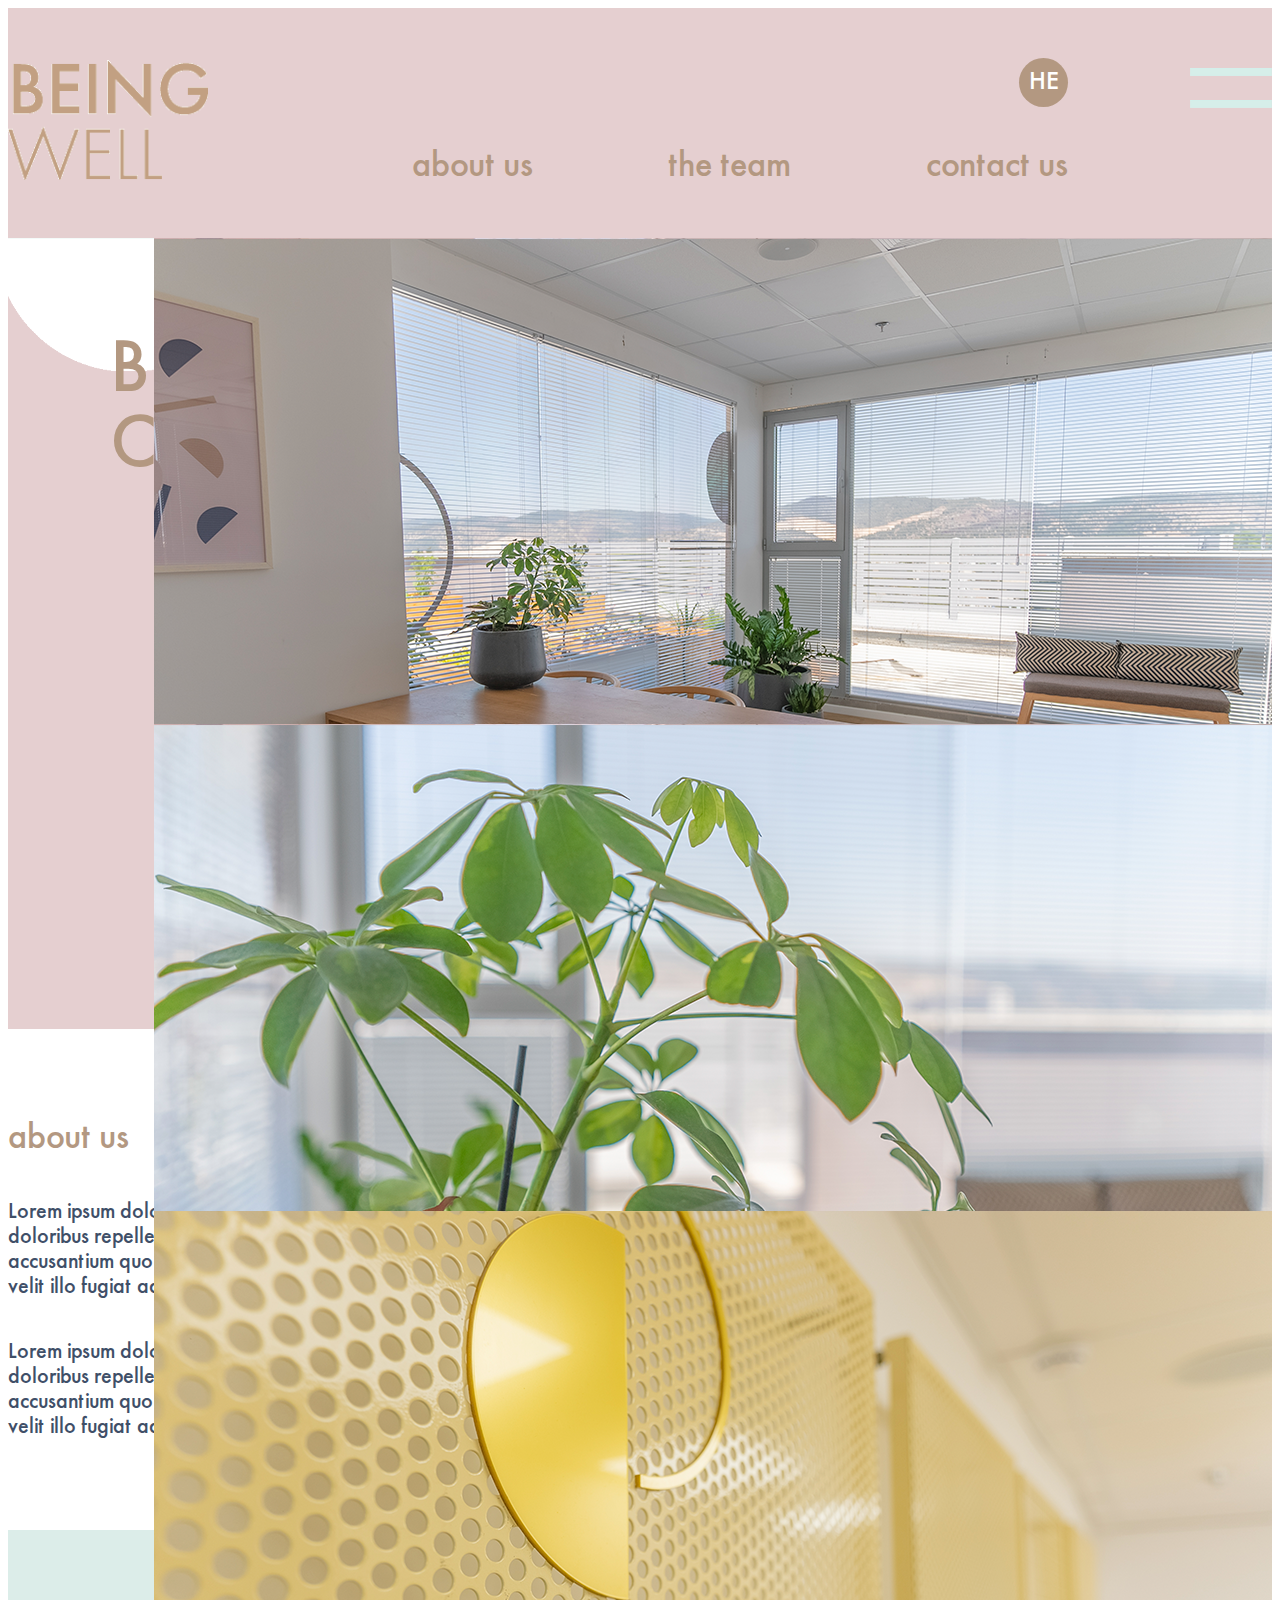
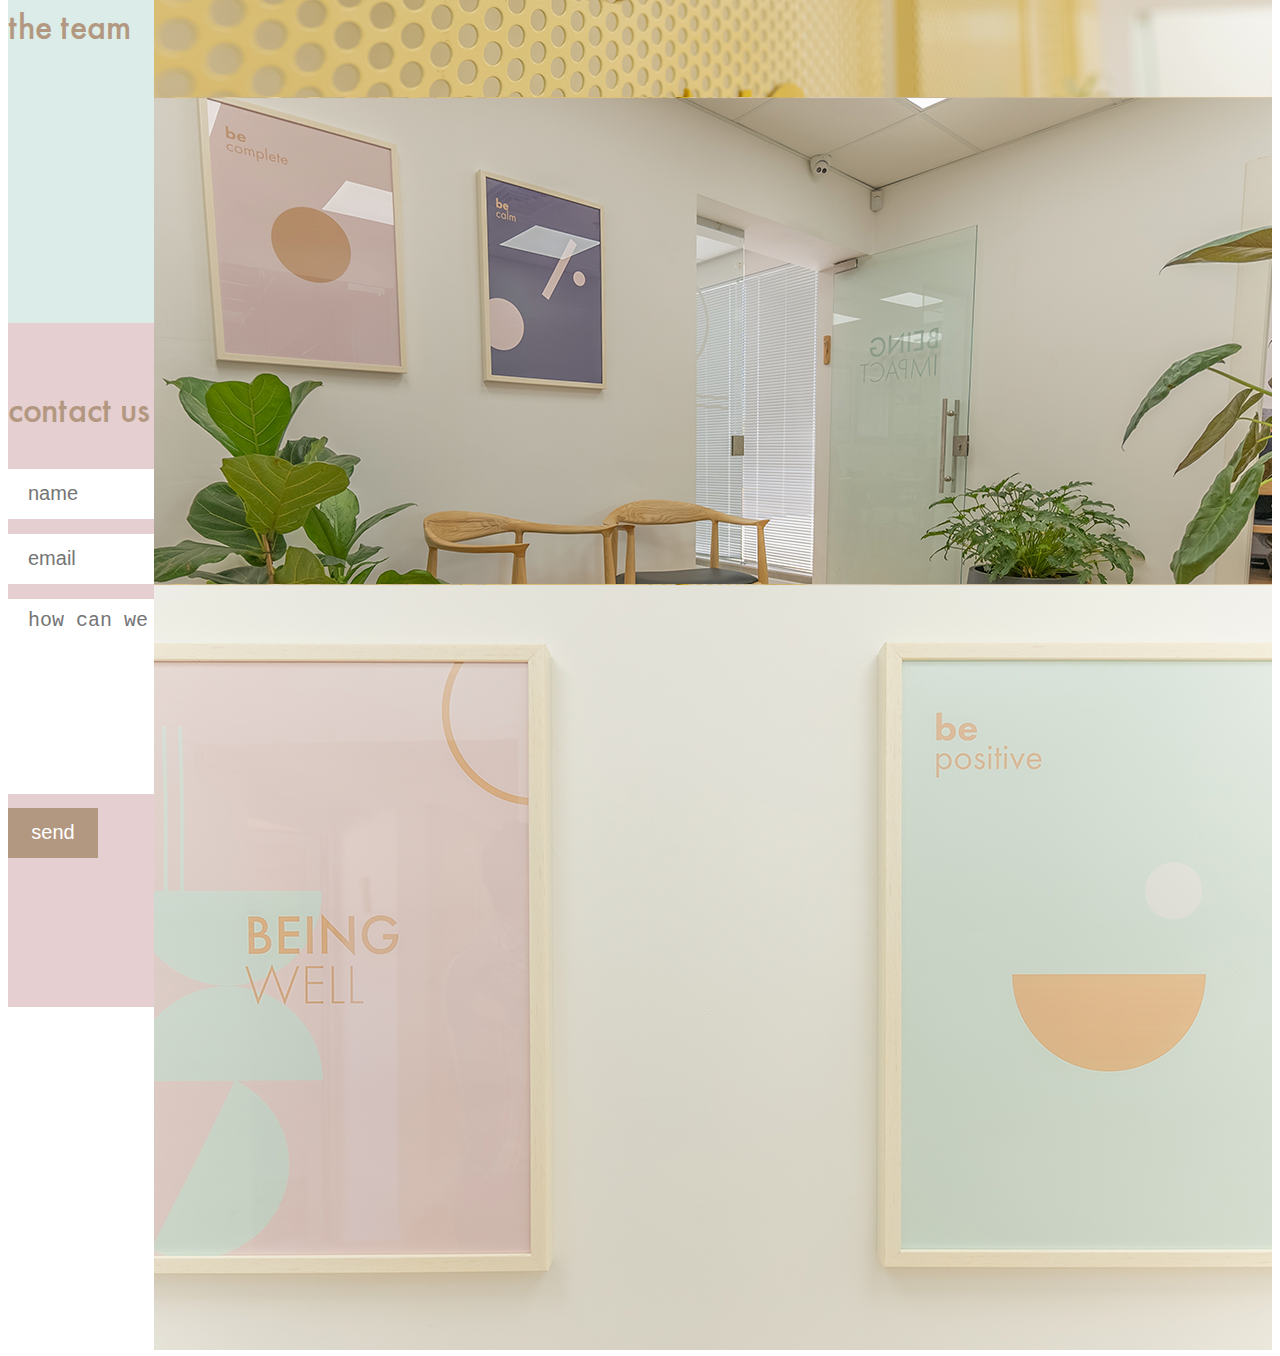
==== docs/index.html @ 49454feb "being well" ====
<!DOCTYPE html>
<html lang="en">
<head>
	<meta charset="utf-8">
    <meta name="viewport" content="width=device-width, initial-scale=1">
	<meta http-equiv="X-UA-Compatible" content="ie=edge">
	<title>Title</title>
	<link rel="preconnect" href="https://fonts.googleapis.com">
<link rel="preconnect" href="https://fonts.gstatic.com" crossorigin>
<link href="https://fonts.googleapis.com/css2?family=Assistant:wght@200;300;400;500;600;700;800&display=swap" rel="stylesheet">
	<link rel="stylesheet" href="https://stackpath.bootstrapcdn.com/bootstrap/5.0.0-alpha1/css/bootstrap.min.css" integrity="sha384-r4NyP46KrjDleawBgD5tp8Y7UzmLA05oM1iAEQ17CSuDqnUK2+k9luXQOfXJCJ4I" crossorigin="anonymous">
	<link rel="stylesheet" href="css/style.min.css">
</head>
<body class="english-content">

<!-- start header  -->
<header class="header">
	<div class="container-fluid">
		<div class="logo">
			<a href="index.html">
				<img src="img/logo.png" alt="">
			</a>
		</div>

		<div class="header__content">
			<div class="header__leng">
				<a href="index-hebrew.html">
					HE
				</a>				
			</div>
			<div class="menu__btn">
				<div class="menu__row"></div>
				<div class="menu__row"></div>
				<div class="menu__row"></div>
			</div>
			<div class="menu">
					<ul>

						<li>
							<a href="#about">
								about us
							</a>
						</li>

						<li>
							<a href="#team">
								the team
							</a>
						</li>

						<li>
							<a href="#contact">
								contact us
							</a>
						</li>

					</ul>
				</div>
		</div>
	</div>
</header>
<!-- end header -->

<!-- start galery section -->
<section class="galery">
	<div class="container-fluid">
		<div class="galery__title">
			Be <br> COMPLETE
		</div>
	</div>

	<div class="galery-slider">
		<div class="slider">

			<div class="slider-item">
				<img src="img/img.png" alt="" class="gallery-img">
			</div>

			<div class="slider-item">
				<img src="img/img1.png" alt="" class="gallery-img">
			</div>

			<div class="slider-item">
				<img src="img/img2.png" alt="" class="gallery-img">
			</div>

			<div class="slider-item">
				<img src="img/img3.png" alt="" class="gallery-img">
			</div>
			<div class="slider-item">
				<img src="img/img4.png" alt="" class="gallery-img">
			</div>
		</div>
	</div>
</section>
<!-- end galery section -->

<!-- start video section -->
<div class="video-section">
	<div class="container-fluid">
		<iframe width="560" height="315" src="https://www.youtube.com/embed/ga0DjSa2FZ8" title="YouTube video player" frameborder="0" allow="accelerometer; autoplay; clipboard-write; encrypted-media; gyroscope; picture-in-picture" allowfullscreen></iframe>
	</div>
	
</div>
<!-- end video section -->

<!-- start about section -->
<section class="about" id="about">
	<div class="container-fluid">
		<div class="section-title">
			about us
		</div>

		<div class="row">
			<div class="col-lg-6">
				<div class="about__text">
					Lorem ipsum dolor, sit amet consectetur adipisicing elit. Sed optio corrupti cumque, consectetur necessitatibus doloribus repellendus ullam. Perspiciatis incidunt earum ipsa veniam laudantium iusto cum reprehenderit accusantium quo unde harum, corporis beatae voluptate optio, minus id libero doloremque ad dicta ratione, velit illo fugiat adipisci maxime voluptas? 
				</div>
			</div>
			<div class="col-lg-6">
				<div class="about__text">
					Lorem ipsum dolor, sit amet consectetur adipisicing elit. Sed optio corrupti cumque, consectetur necessitatibus doloribus repellendus ullam. Perspiciatis incidunt earum ipsa veniam laudantium iusto cum reprehenderit accusantium quo unde harum, corporis beatae voluptate optio, minus id libero doloremque ad dicta ratione, velit illo fugiat adipisci maxime voluptas? 
				</div>
			</div>
		</div>
	</div>
</section>
<!-- end about section -->

<!-- start team section -->
<section class="team" id="team">
	<div class="container-fluid">
		<div class="section-title">
			the team
		</div>
		<div class="team__list">
			<div class="team__item">
				<img src="img/1.png" alt="">
				<div class="team__member-name">
					name
				</div>
			</div>
			
			<div class="team__item">
				<img src="img/2.png" alt="">
				<div class="team__member-name">
					name
				</div>
			</div>

			<div class="team__item">
				<img src="img/3.png" alt="">
				<div class="team__member-name">
					name
				</div>
			</div>

			<div class="team__item">
				<img src="img/4.png" alt="">
				<div class="team__member-name">
					name
				</div>
			</div>
<div class="team__item">
				<img src="img/5.png" alt="">
				<div class="team__member-name">
					name
				</div>
			</div>
		
		</div>
	</div>
</section>
<!-- end team section -->

<!-- start contact section -->
<section class="contact" id="contact">
	<div class="container-fluid">
		<div class="section-title">
			contact us
		</div>
		<div class="contact__content">
			<div class="contact-form">
				<input type="text" placeholder="name">
				<input type="text" placeholder="email">
				<textarea name="" id="" placeholder="how can we healp?"></textarea>
				<input type="submit" value="send">
			</div>

			<div class="copy">
				© 2021 Being. All rights reserved.
			</div>
		</div>
	</div>
</section>
<!-- end contact section -->

 <script
  src="https://code.jquery.com/jquery-3.5.1.slim.min.js"
  integrity="sha256-4+XzXVhsDmqanXGHaHvgh1gMQKX40OUvDEBTu8JcmNs="
  crossorigin="anonymous"></script>
  	<script src="js/slick.js"></script>
	<script src="js/main.js"></script>
</body>
</html>
---- docs/css/style.min.css ----
@font-face{font-family:'FuturaDemiC';src:url("../fonts/futura/FuturaDemiC.eot");src:local("Futura Demi Cyrillic"),local("FuturaDemiC"),url("../fonts/futura/FuturaDemiC.eot?#iefix") format("embedded-opentype"),url("../fonts/futura/FuturaDemiC.woff") format("woff"),url("../fonts/futura/FuturaDemiC.ttf") format("truetype");font-weight:normal;font-style:normal}@font-face{font-family:'Futura';src:url("../fonts/futura/FuturaMediumC.eot");src:local("Futura Medium Cyrillic"),local("FuturaMediumC"),url("../fonts/futura/FuturaMediumC.eot?#iefix") format("embedded-opentype"),url("../fonts/futura/FuturaMediumC.woff") format("woff"),url("../fonts/futura/FuturaMediumC.ttf") format("truetype");font-weight:500;font-style:normal}@font-face{font-family:'FuturaLightC';src:url("../fonts/futura/FuturaLightC.eot");src:local("Futura Light Cyrillic"),local("FuturaLightC"),url("../fonts/futura/FuturaLightC.eot?#iefix") format("embedded-opentype"),url("../fonts/futura/FuturaLightC.woff") format("woff"),url("../fonts/futura/FuturaLightC.ttf") format("truetype");font-weight:300;font-style:normal}@font-face{font-family:'FuturaBookC';src:url("../fonts/futura/FuturaBookC.eot");src:local("Futura Book Cyrillic"),local("FuturaBookC"),url("../fonts/futura/FuturaBookC.eot?#iefix") format("embedded-opentype"),url("../fonts/futura/FuturaBookC.woff") format("woff"),url("../fonts/futura/FuturaBookC.ttf") format("truetype");font-weight:normal;font-style:normal}.container-fluid{width:1590px;max-width:82.813vw;padding-left:0;padding-right:0}a,a:hover{text-decoration:none}ul{list-style:none;padding:0;margin:0}.english-content{font-family:'Futura', sans-serif;font-weight:400}.section-title{font-size:36px;color:#b39881}.header{padding-top:50px;padding-bottom:50px;background-color:#e5cfd0;background-image:url("../img/lines.png");background-repeat:no-repeat;background-size:6.406vw;background-position:top 60px right}.header .container-fluid{display:-webkit-box;display:-ms-flexbox;display:flex;-webkit-box-pack:justify;-ms-flex-pack:justify;justify-content:space-between;-webkit-box-align:center;-ms-flex-align:center;align-items:center}.header__leng a{display:-webkit-box;display:-ms-flexbox;display:flex;-webkit-box-pack:center;-ms-flex-pack:center;justify-content:center;-webkit-box-align:center;-ms-flex-align:center;align-items:center;color:#fff;text-decoration:none;background:#b39881;width:49px;height:49px;border-radius:50%;font-size:26px;margin-bottom:40px}.header__content{display:-webkit-box;display:-ms-flexbox;display:flex;-webkit-box-orient:vertical;-webkit-box-direction:normal;-ms-flex-direction:column;flex-direction:column;-webkit-box-align:end;-ms-flex-align:end;align-items:flex-end}.menu ul{display:-webkit-box;display:-ms-flexbox;display:flex}.menu ul li{margin-left:135px}.menu ul li a{font-size:36px;color:#b39881}.logo img{width:200px}.slick-slider{position:relative;display:block;-webkit-box-sizing:border-box;box-sizing:border-box;-webkit-user-select:none;-moz-user-select:none;-ms-user-select:none;user-select:none;-webkit-touch-callout:none;-khtml-user-select:none;-ms-touch-action:pan-y;touch-action:pan-y;-webkit-tap-highlight-color:transparent}.slick-list{position:relative;display:block;overflow:hidden;margin:0;padding:0}.slick-list:focus{outline:none}.slick-list.dragging{cursor:pointer;cursor:hand}.slick-slider .slick-track,.slick-slider .slick-list{-webkit-transform:translate3d(0, 0, 0);-ms-transform:translate3d(0, 0, 0);transform:translate3d(0, 0, 0)}.slick-track{position:relative;top:0;left:0;display:block;margin-left:auto;margin-right:auto}.slick-track:before,.slick-track:after{display:table;content:''}.slick-track:after{clear:both}.slick-loading .slick-track{visibility:hidden}.slick-slide{display:none;float:left;height:100%;min-height:1px}[dir='rtl'] .slick-slide{float:right}.slick-slide img{display:block}.slick-slide.slick-loading img{display:none}.slick-slide.dragging img{pointer-events:none}.slick-initialized .slick-slide{display:block}.slick-loading .slick-slide{visibility:hidden}.slick-vertical .slick-slide{display:block;height:auto;border:1px solid transparent}.slick-arrow.slick-hidden{display:none}.galery{background:#dcede9;position:relative}.galery .container-fluid{min-height:100%;position:absolute;top:0;left:50%;-webkit-transform:translateX(-50%);-ms-transform:translateX(-50%);transform:translateX(-50%)}.galery__title{padding-top:7.552vw;font-size:75px;line-height:1;text-transform:uppercase;color:#b39881}.slider{position:absolute;top:0;right:0;-webkit-box-sizing:border-box;box-sizing:border-box}.slider .slider-item img{width:100%}.slick-dots{display:-webkit-box;display:-ms-flexbox;display:flex;-webkit-box-pack:center;-ms-flex-pack:center;justify-content:center;width:100%;position:absolute;left:0;padding-top:50px}.slick-dots li{border:1px solid #b39881;margin:0 9px;border-radius:50px;width:30px;height:30px;display:-webkit-box;display:-ms-flexbox;display:flex;-webkit-box-pack:center;-ms-flex-pack:center;justify-content:center;-webkit-box-align:center;-ms-flex-align:center;align-items:center;cursor:pointer}.slick-dots li button{border:none;font-size:0;padding:0;width:18px;height:18px;border-radius:50%;display:block;background:transparent;outline:none}.slick-dots .slick-active button{background:#b39881}.slick-slider{position:static}.galery-slider{width:100%;padding-left:41vw;-webkit-box-sizing:border-box;box-sizing:border-box}.slider-item{height:38vw}.video-section{background-color:#e5cfd0;padding-top:140px;padding-bottom:80px;background-image:url("../img/7.png");background-repeat:no-repeat;background-position:top left -1vw;background-size:20.833vw}.video-section iframe{width:100%;height:565px}.about{padding-top:90px;padding-bottom:90px;background-image:url("../img/8.png");background-repeat:no-repeat;background-position:right -0.2vw top;background-size:20.833vw}.about .col-lg-6{margin-top:40px}.about__text{color:#3f4f68;font-size:22px;max-width:90%}.team{background:#dcede9;padding-top:80px;padding-bottom:60px}.team .container-fluid{display:-webkit-box;display:-ms-flexbox;display:flex;-webkit-box-pack:justify;-ms-flex-pack:justify;justify-content:space-between}.team .section-title{width:200px}.team__list{width:100%;padding-top:40px;display:-webkit-box;display:-ms-flexbox;display:flex;-webkit-box-pack:justify;-ms-flex-pack:justify;justify-content:space-between}.team__item{width:20%;text-align:center;font-size:22px;color:#3f4f68}.team__item img{max-width:90%}.team__member-name{margin-top:20px}.contact{padding-top:70px;padding-bottom:48px;background-color:#e5cfd0;background-image:url("../img/9.png");background-repeat:no-repeat;background-position:top right;min-height:566px;background-size:24.375vw}.contact .section-title{margin-bottom:35px}.contact-form{width:565px;max-width:100%}.contact-form input,.contact-form textarea{width:100%;margin-bottom:15px;padding:0 20px;font-size:20px;border:none;outline:none}.contact-form input:focus::-webkit-input-placeholder,.contact-form textarea:focus::-webkit-input-placeholder{color:transparent}.contact-form input:focus::-moz-placeholder,.contact-form textarea:focus::-moz-placeholder{color:transparent}.contact-form input:focus:-ms-input-placeholder,.contact-form textarea:focus:-ms-input-placeholder{color:transparent}.contact-form input:focus::-ms-input-placeholder,.contact-form textarea:focus::-ms-input-placeholder{color:transparent}.contact-form input:focus::placeholder,.contact-form textarea:focus::placeholder{color:transparent}.contact-form input{height:50px}.contact-form input[type="submit"]{margin-top:0;width:90px;color:#fff;background:#b39881}.contact-form textarea{margin-bottom:8px;height:185px;padding-top:10px}.contact__content{display:-webkit-box;display:-ms-flexbox;display:flex;-webkit-box-pack:justify;-ms-flex-pack:justify;justify-content:space-between;-webkit-box-align:end;-ms-flex-align:end;align-items:flex-end;color:#3f4f68}.hebrew-content .header{direction:rtl}.hebrew-content .header__content{-webkit-box-align:start;-ms-flex-align:start;align-items:flex-start}.hebrew-content .about{direction:rtl}.hebrew-content .galery .container-fluid{text-align:left}.hebrew-content .team{direction:rtl}.hebrew-content .contact{background-image:url("../img/9r.png");background-position:top left;background-size:24.375vw;background-repeat:no-repeat;direction:rtl}.hebrew-content .contact-form input,.hebrew-content .contact-form textarea{text-align:right}@media only screen and (max-width: 1200px){.menu ul li{margin-left:60px}.menu ul li a{font-size:26px}.logo img{width:150px}.galery__title{font-size:6vw}.video-section{padding-top:12vw;padding-bottom:8vw}.video-section iframe{height:40vw}.contact__content{-webkit-box-orient:vertical;-webkit-box-direction:normal;-ms-flex-direction:column;flex-direction:column;-webkit-box-pack:start;-ms-flex-pack:start;justify-content:flex-start;-webkit-box-align:start;-ms-flex-align:start;align-items:flex-start}.copy{margin-top:30px}}@media only screen and (max-width: 992px){.galery__title{font-size:6vw}.video-section{padding-top:12vw;padding-bottom:8vw}.video-section iframe{height:40vw}.about__text{max-width:100%}.team .container-fluid{-webkit-box-orient:vertical;-webkit-box-direction:normal;-ms-flex-direction:column;flex-direction:column}.team .section-title{width:auto}.hebrew-content .team__list{-webkit-box-ordinal-group:3;-ms-flex-order:2;order:2}.hebrew-content .section-title{-webkit-box-ordinal-group:2;-ms-flex-order:1;order:1}}@media only screen and (max-width: 768px){.menu{display:none}.header{padding-top:15px;padding-bottom:15px}.logo img{width:120px}.header{background-image:none}.header__content{-webkit-box-align:center;-ms-flex-align:center;align-items:center}.header__leng a{margin-bottom:15px;width:40px;height:40px;font-size:16px}.menu__btn{cursor:pointer}.menu__row{width:35px;height:3px;background:#dcede9;margin-bottom:6px;-webkit-transition:all 0.3s;-o-transition:all 0.3s;transition:all 0.3s}.galery .container-fluid{position:static;-webkit-transform:translateX(0);-ms-transform:translateX(0);transform:translateX(0)}.galery-slider{padding-left:0}.slider-item{height:66vw}.galery__title{padding-bottom:2vw}.slick-dots{padding-top:5vw}.slick-dots li{width:20px;height:20px;margin:0 5px}.slick-dots li button{width:12px;height:12px}.menu__btn.active .menu__row:last-child{display:none}.menu__btn.active .menu__row:nth-child(2){-webkit-transform:rotate(45deg);-ms-transform:rotate(45deg);transform:rotate(45deg)}.menu__btn.active .menu__row:first-child{-webkit-transform:rotate(-45deg);-ms-transform:rotate(-45deg);transform:rotate(-45deg);position:relative;top:8px}.menu.active{display:block;position:absolute;top:102px;left:0;width:100%;background:#e5cfd0;height:calc(100vh - 102px);z-index:999}.menu.active ul{-webkit-box-orient:vertical;-webkit-box-direction:normal;-ms-flex-direction:column;flex-direction:column;min-height:100%;padding-top:10vw}.menu.active ul li{margin-left:9vw;margin-bottom:5vw}.galery__title{font-size:40px}.video-section{padding-top:20vw;padding-bottom:10vw}.video-section iframe{height:45vw}.video-section{background-size:41vw;background-position:top left -8vw}.about{padding-top:10vw;padding-bottom:10vw;background-size:41vw}.about .col-lg-6{margin-top:30px}.about__text{font-size:18px}.team__list{-ms-flex-wrap:wrap;flex-wrap:wrap;-webkit-box-pack:center;-ms-flex-pack:center;justify-content:center}.team__item{width:33.3%;margin-bottom:10vw}.team__member-name{margin-top:10px}.team{padding-top:10vw;padding-bottom:2vw}.team__member-name{font-size:14px}}@media only screen and (max-width: 480px){.contact{background-size:40vw}.hebrew-content .contact{background-size:40vw}}
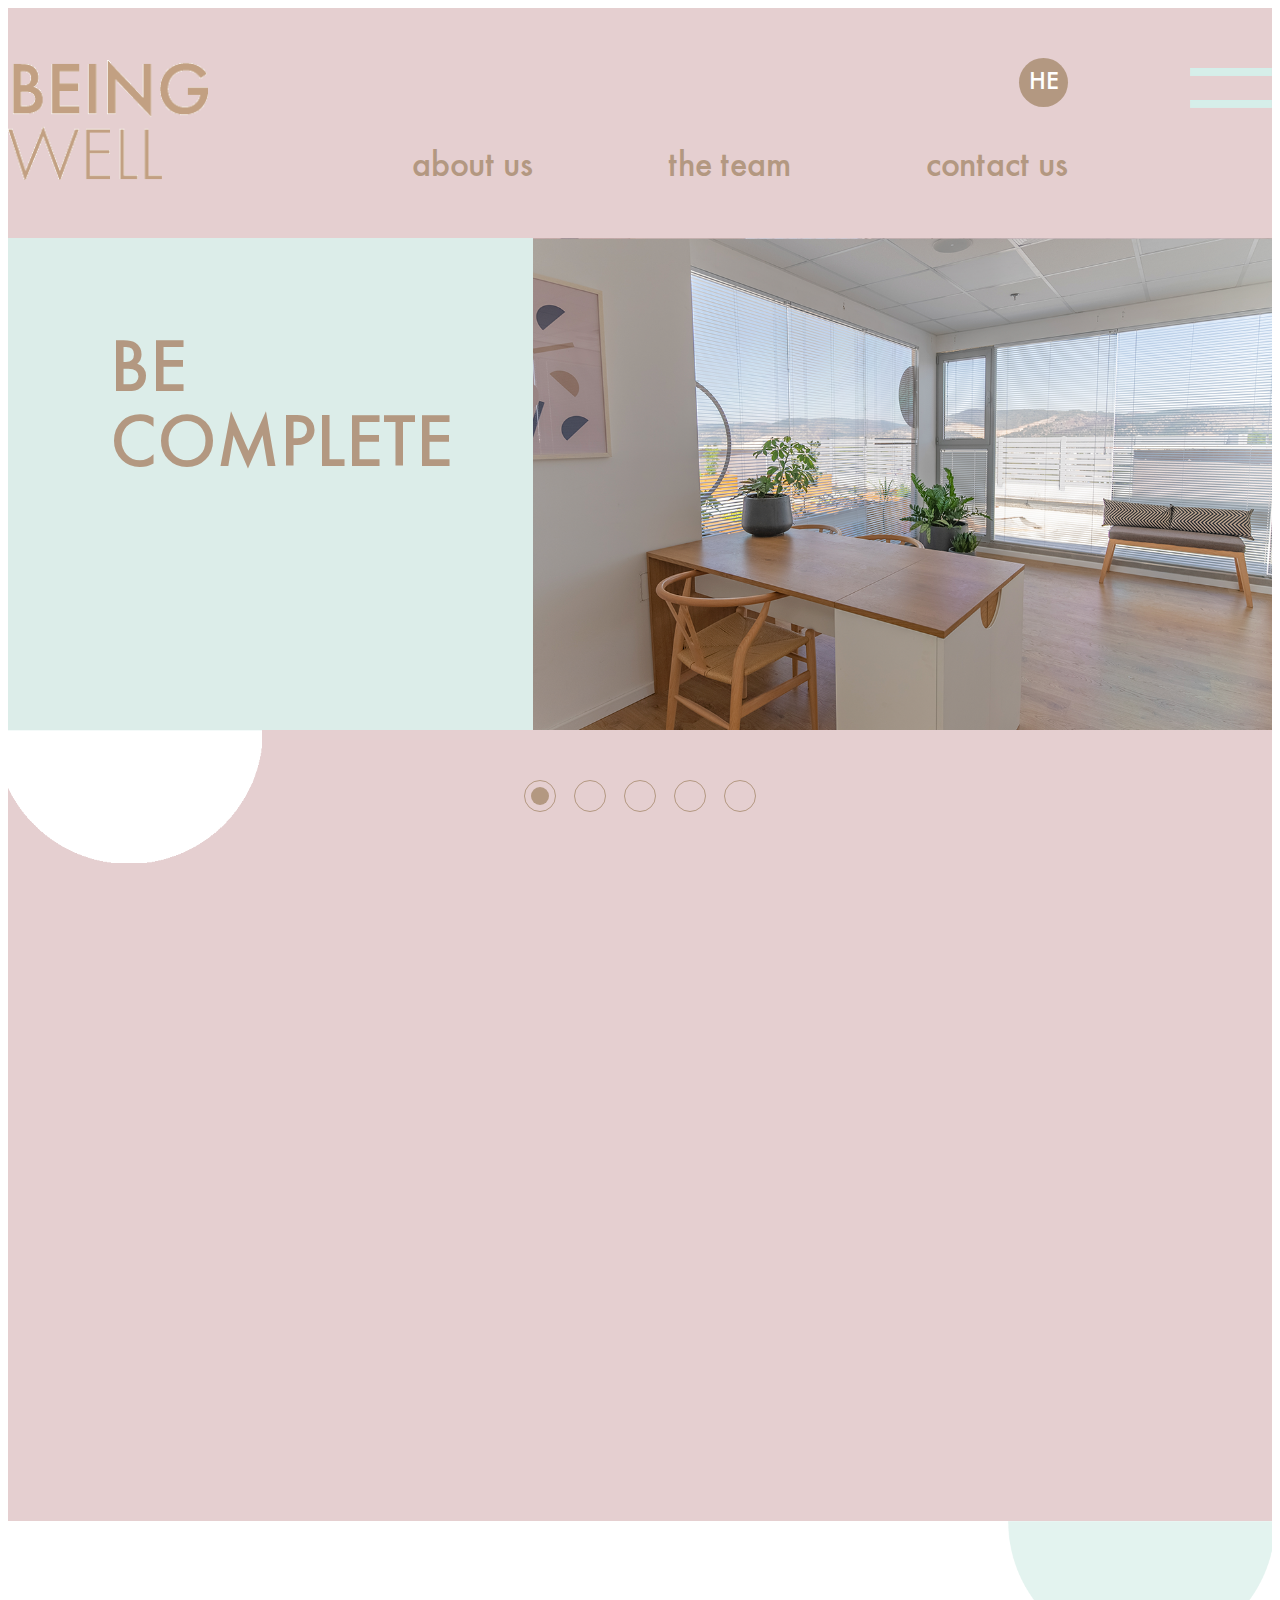
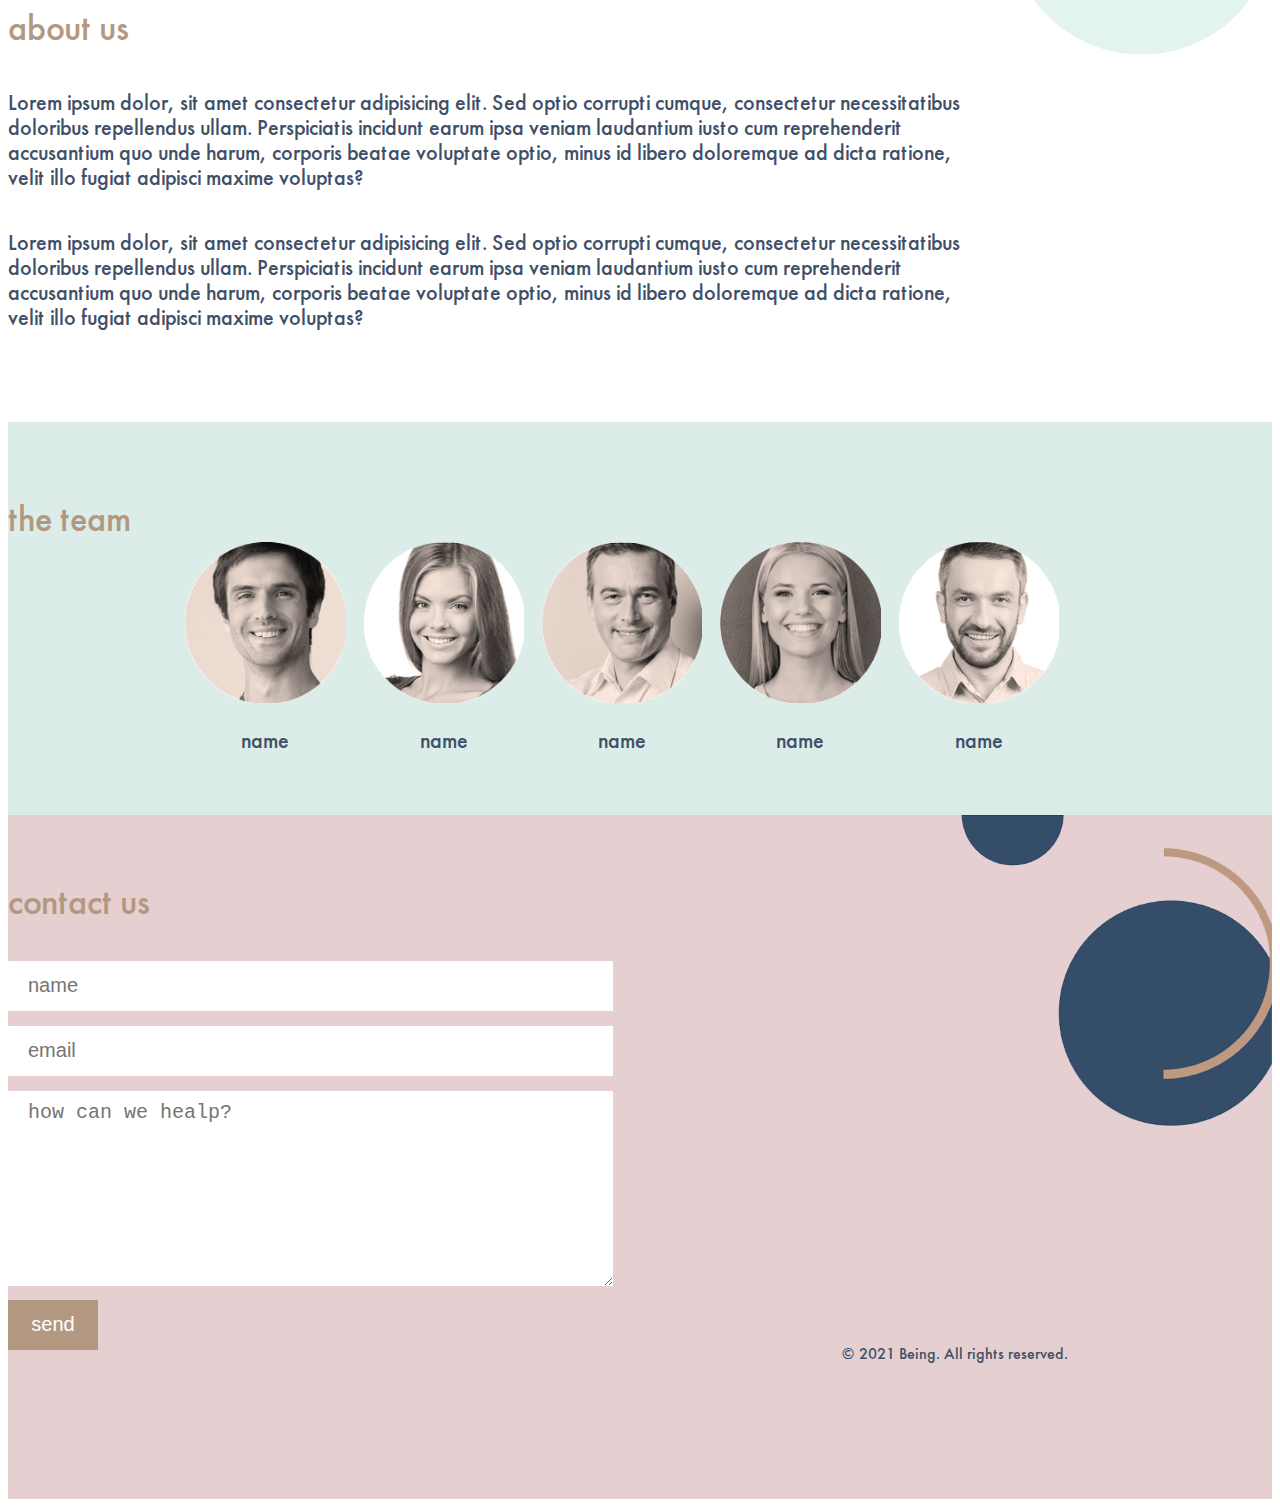
==== commit 81f9d9da: "snooth scroll" ====
--- a/docs/index.html
+++ b/docs/index.html
@@ -4,7 +4,7 @@
 	<meta charset="utf-8">
     <meta name="viewport" content="width=device-width, initial-scale=1">
 	<meta http-equiv="X-UA-Compatible" content="ie=edge">
-	<title>Title</title>
+	<title>Being Well</title>
 	<link rel="preconnect" href="https://fonts.googleapis.com">
 <link rel="preconnect" href="https://fonts.gstatic.com" crossorigin>
 <link href="https://fonts.googleapis.com/css2?family=Assistant:wght@200;300;400;500;600;700;800&display=swap" rel="stylesheet">
@@ -195,9 +195,9 @@
 </section>
 <!-- end contact section -->
 
- <script
-  src="https://code.jquery.com/jquery-3.5.1.slim.min.js"
-  integrity="sha256-4+XzXVhsDmqanXGHaHvgh1gMQKX40OUvDEBTu8JcmNs="
+<script
+  src="https://code.jquery.com/jquery-3.5.1.min.js"
+  integrity="sha256-9/aliU8dGd2tb6OSsuzixeV4y/faTqgFtohetphbbj0="
   crossorigin="anonymous"></script>
   	<script src="js/slick.js"></script>
 	<script src="js/main.js"></script>
--- a/docs/css/style.min.css
+++ b/docs/css/style.min.css
@@ -1 +1 @@
-@font-face{font-family:'FuturaDemiC';src:url("../fonts/futura/FuturaDemiC.eot");src:local("Futura Demi Cyrillic"),local("FuturaDemiC"),url("../fonts/futura/FuturaDemiC.eot?#iefix") format("embedded-opentype"),url("../fonts/futura/FuturaDemiC.woff") format("woff"),url("../fonts/futura/FuturaDemiC.ttf") format("truetype");font-weight:normal;font-style:normal}@font-face{font-family:'Futura';src:url("../fonts/futura/FuturaMediumC.eot");src:local("Futura Medium Cyrillic"),local("FuturaMediumC"),url("../fonts/futura/FuturaMediumC.eot?#iefix") format("embedded-opentype"),url("../fonts/futura/FuturaMediumC.woff") format("woff"),url("../fonts/futura/FuturaMediumC.ttf") format("truetype");font-weight:500;font-style:normal}@font-face{font-family:'FuturaLightC';src:url("../fonts/futura/FuturaLightC.eot");src:local("Futura Light Cyrillic"),local("FuturaLightC"),url("../fonts/futura/FuturaLightC.eot?#iefix") format("embedded-opentype"),url("../fonts/futura/FuturaLightC.woff") format("woff"),url("../fonts/futura/FuturaLightC.ttf") format("truetype");font-weight:300;font-style:normal}@font-face{font-family:'FuturaBookC';src:url("../fonts/futura/FuturaBookC.eot");src:local("Futura Book Cyrillic"),local("FuturaBookC"),url("../fonts/futura/FuturaBookC.eot?#iefix") format("embedded-opentype"),url("../fonts/futura/FuturaBookC.woff") format("woff"),url("../fonts/futura/FuturaBookC.ttf") format("truetype");font-weight:normal;font-style:normal}.container-fluid{width:1590px;max-width:82.813vw;padding-left:0;padding-right:0}a,a:hover{text-decoration:none}ul{list-style:none;padding:0;margin:0}.english-content{font-family:'Futura', sans-serif;font-weight:400}.section-title{font-size:36px;color:#b39881}.header{padding-top:50px;padding-bottom:50px;background-color:#e5cfd0;background-image:url("../img/lines.png");background-repeat:no-repeat;background-size:6.406vw;background-position:top 60px right}.header .container-fluid{display:-webkit-box;display:-ms-flexbox;display:flex;-webkit-box-pack:justify;-ms-flex-pack:justify;justify-content:space-between;-webkit-box-align:center;-ms-flex-align:center;align-items:center}.header__leng a{display:-webkit-box;display:-ms-flexbox;display:flex;-webkit-box-pack:center;-ms-flex-pack:center;justify-content:center;-webkit-box-align:center;-ms-flex-align:center;align-items:center;color:#fff;text-decoration:none;background:#b39881;width:49px;height:49px;border-radius:50%;font-size:26px;margin-bottom:40px}.header__content{display:-webkit-box;display:-ms-flexbox;display:flex;-webkit-box-orient:vertical;-webkit-box-direction:normal;-ms-flex-direction:column;flex-direction:column;-webkit-box-align:end;-ms-flex-align:end;align-items:flex-end}.menu ul{display:-webkit-box;display:-ms-flexbox;display:flex}.menu ul li{margin-left:135px}.menu ul li a{font-size:36px;color:#b39881}.logo img{width:200px}.slick-slider{position:relative;display:block;-webkit-box-sizing:border-box;box-sizing:border-box;-webkit-user-select:none;-moz-user-select:none;-ms-user-select:none;user-select:none;-webkit-touch-callout:none;-khtml-user-select:none;-ms-touch-action:pan-y;touch-action:pan-y;-webkit-tap-highlight-color:transparent}.slick-list{position:relative;display:block;overflow:hidden;margin:0;padding:0}.slick-list:focus{outline:none}.slick-list.dragging{cursor:pointer;cursor:hand}.slick-slider .slick-track,.slick-slider .slick-list{-webkit-transform:translate3d(0, 0, 0);-ms-transform:translate3d(0, 0, 0);transform:translate3d(0, 0, 0)}.slick-track{position:relative;top:0;left:0;display:block;margin-left:auto;margin-right:auto}.slick-track:before,.slick-track:after{display:table;content:''}.slick-track:after{clear:both}.slick-loading .slick-track{visibility:hidden}.slick-slide{display:none;float:left;height:100%;min-height:1px}[dir='rtl'] .slick-slide{float:right}.slick-slide img{display:block}.slick-slide.slick-loading img{display:none}.slick-slide.dragging img{pointer-events:none}.slick-initialized .slick-slide{display:block}.slick-loading .slick-slide{visibility:hidden}.slick-vertical .slick-slide{display:block;height:auto;border:1px solid transparent}.slick-arrow.slick-hidden{display:none}.galery{background:#dcede9;position:relative}.galery .container-fluid{min-height:100%;position:absolute;top:0;left:50%;-webkit-transform:translateX(-50%);-ms-transform:translateX(-50%);transform:translateX(-50%)}.galery__title{padding-top:7.552vw;font-size:75px;line-height:1;text-transform:uppercase;color:#b39881}.slider{position:absolute;top:0;right:0;-webkit-box-sizing:border-box;box-sizing:border-box}.slider .slider-item img{width:100%}.slick-dots{display:-webkit-box;display:-ms-flexbox;display:flex;-webkit-box-pack:center;-ms-flex-pack:center;justify-content:center;width:100%;position:absolute;left:0;padding-top:50px}.slick-dots li{border:1px solid #b39881;margin:0 9px;border-radius:50px;width:30px;height:30px;display:-webkit-box;display:-ms-flexbox;display:flex;-webkit-box-pack:center;-ms-flex-pack:center;justify-content:center;-webkit-box-align:center;-ms-flex-align:center;align-items:center;cursor:pointer}.slick-dots li button{border:none;font-size:0;padding:0;width:18px;height:18px;border-radius:50%;display:block;background:transparent;outline:none}.slick-dots .slick-active button{background:#b39881}.slick-slider{position:static}.galery-slider{width:100%;padding-left:41vw;-webkit-box-sizing:border-box;box-sizing:border-box}.slider-item{height:38vw}.video-section{background-color:#e5cfd0;padding-top:140px;padding-bottom:80px;background-image:url("../img/7.png");background-repeat:no-repeat;background-position:top left -1vw;background-size:20.833vw}.video-section iframe{width:100%;height:565px}.about{padding-top:90px;padding-bottom:90px;background-image:url("../img/8.png");background-repeat:no-repeat;background-position:right -0.2vw top;background-size:20.833vw}.about .col-lg-6{margin-top:40px}.about__text{color:#3f4f68;font-size:22px;max-width:90%}.team{background:#dcede9;padding-top:80px;padding-bottom:60px}.team .container-fluid{display:-webkit-box;display:-ms-flexbox;display:flex;-webkit-box-pack:justify;-ms-flex-pack:justify;justify-content:space-between}.team .section-title{width:200px}.team__list{width:100%;padding-top:40px;display:-webkit-box;display:-ms-flexbox;display:flex;-webkit-box-pack:justify;-ms-flex-pack:justify;justify-content:space-between}.team__item{width:20%;text-align:center;font-size:22px;color:#3f4f68}.team__item img{max-width:90%}.team__member-name{margin-top:20px}.contact{padding-top:70px;padding-bottom:48px;background-color:#e5cfd0;background-image:url("../img/9.png");background-repeat:no-repeat;background-position:top right;min-height:566px;background-size:24.375vw}.contact .section-title{margin-bottom:35px}.contact-form{width:565px;max-width:100%}.contact-form input,.contact-form textarea{width:100%;margin-bottom:15px;padding:0 20px;font-size:20px;border:none;outline:none}.contact-form input:focus::-webkit-input-placeholder,.contact-form textarea:focus::-webkit-input-placeholder{color:transparent}.contact-form input:focus::-moz-placeholder,.contact-form textarea:focus::-moz-placeholder{color:transparent}.contact-form input:focus:-ms-input-placeholder,.contact-form textarea:focus:-ms-input-placeholder{color:transparent}.contact-form input:focus::-ms-input-placeholder,.contact-form textarea:focus::-ms-input-placeholder{color:transparent}.contact-form input:focus::placeholder,.contact-form textarea:focus::placeholder{color:transparent}.contact-form input{height:50px}.contact-form input[type="submit"]{margin-top:0;width:90px;color:#fff;background:#b39881}.contact-form textarea{margin-bottom:8px;height:185px;padding-top:10px}.contact__content{display:-webkit-box;display:-ms-flexbox;display:flex;-webkit-box-pack:justify;-ms-flex-pack:justify;justify-content:space-between;-webkit-box-align:end;-ms-flex-align:end;align-items:flex-end;color:#3f4f68}.hebrew-content .header{direction:rtl}.hebrew-content .header__content{-webkit-box-align:start;-ms-flex-align:start;align-items:flex-start}.hebrew-content .about{direction:rtl}.hebrew-content .galery .container-fluid{text-align:left}.hebrew-content .team{direction:rtl}.hebrew-content .contact{background-image:url("../img/9r.png");background-position:top left;background-size:24.375vw;background-repeat:no-repeat;direction:rtl}.hebrew-content .contact-form input,.hebrew-content .contact-form textarea{text-align:right}@media only screen and (max-width: 1200px){.menu ul li{margin-left:60px}.menu ul li a{font-size:26px}.logo img{width:150px}.galery__title{font-size:6vw}.video-section{padding-top:12vw;padding-bottom:8vw}.video-section iframe{height:40vw}.contact__content{-webkit-box-orient:vertical;-webkit-box-direction:normal;-ms-flex-direction:column;flex-direction:column;-webkit-box-pack:start;-ms-flex-pack:start;justify-content:flex-start;-webkit-box-align:start;-ms-flex-align:start;align-items:flex-start}.copy{margin-top:30px}}@media only screen and (max-width: 992px){.galery__title{font-size:6vw}.video-section{padding-top:12vw;padding-bottom:8vw}.video-section iframe{height:40vw}.about__text{max-width:100%}.team .container-fluid{-webkit-box-orient:vertical;-webkit-box-direction:normal;-ms-flex-direction:column;flex-direction:column}.team .section-title{width:auto}.hebrew-content .team__list{-webkit-box-ordinal-group:3;-ms-flex-order:2;order:2}.hebrew-content .section-title{-webkit-box-ordinal-group:2;-ms-flex-order:1;order:1}}@media only screen and (max-width: 768px){.menu{display:none}.header{padding-top:15px;padding-bottom:15px}.logo img{width:120px}.header{background-image:none}.header__content{-webkit-box-align:center;-ms-flex-align:center;align-items:center}.header__leng a{margin-bottom:15px;width:40px;height:40px;font-size:16px}.menu__btn{cursor:pointer}.menu__row{width:35px;height:3px;background:#dcede9;margin-bottom:6px;-webkit-transition:all 0.3s;-o-transition:all 0.3s;transition:all 0.3s}.galery .container-fluid{position:static;-webkit-transform:translateX(0);-ms-transform:translateX(0);transform:translateX(0)}.galery-slider{padding-left:0}.slider-item{height:66vw}.galery__title{padding-bottom:2vw}.slick-dots{padding-top:5vw}.slick-dots li{width:20px;height:20px;margin:0 5px}.slick-dots li button{width:12px;height:12px}.menu__btn.active .menu__row:last-child{display:none}.menu__btn.active .menu__row:nth-child(2){-webkit-transform:rotate(45deg);-ms-transform:rotate(45deg);transform:rotate(45deg)}.menu__btn.active .menu__row:first-child{-webkit-transform:rotate(-45deg);-ms-transform:rotate(-45deg);transform:rotate(-45deg);position:relative;top:8px}.menu.active{display:block;position:absolute;top:102px;left:0;width:100%;background:#e5cfd0;height:calc(100vh - 102px);z-index:999}.menu.active ul{-webkit-box-orient:vertical;-webkit-box-direction:normal;-ms-flex-direction:column;flex-direction:column;min-height:100%;padding-top:10vw}.menu.active ul li{margin-left:9vw;margin-bottom:5vw}.galery__title{font-size:40px}.video-section{padding-top:20vw;padding-bottom:10vw}.video-section iframe{height:45vw}.video-section{background-size:41vw;background-position:top left -8vw}.about{padding-top:10vw;padding-bottom:10vw;background-size:41vw}.about .col-lg-6{margin-top:30px}.about__text{font-size:18px}.team__list{-ms-flex-wrap:wrap;flex-wrap:wrap;-webkit-box-pack:center;-ms-flex-pack:center;justify-content:center}.team__item{width:33.3%;margin-bottom:10vw}.team__member-name{margin-top:10px}.team{padding-top:10vw;padding-bottom:2vw}.team__member-name{font-size:14px}}@media only screen and (max-width: 480px){.contact{background-size:40vw}.hebrew-content .contact{background-size:40vw}}
+@font-face{font-family:'FuturaDemiC';src:url("../fonts/futura/FuturaDemiC.eot");src:local("Futura Demi Cyrillic"),local("FuturaDemiC"),url("../fonts/futura/FuturaDemiC.eot?#iefix") format("embedded-opentype"),url("../fonts/futura/FuturaDemiC.woff") format("woff"),url("../fonts/futura/FuturaDemiC.ttf") format("truetype");font-weight:normal;font-style:normal}@font-face{font-family:'Futura';src:url("../fonts/futura/FuturaMediumC.eot");src:local("Futura Medium Cyrillic"),local("FuturaMediumC"),url("../fonts/futura/FuturaMediumC.eot?#iefix") format("embedded-opentype"),url("../fonts/futura/FuturaMediumC.woff") format("woff"),url("../fonts/futura/FuturaMediumC.ttf") format("truetype");font-weight:500;font-style:normal}@font-face{font-family:'FuturaLightC';src:url("../fonts/futura/FuturaLightC.eot");src:local("Futura Light Cyrillic"),local("FuturaLightC"),url("../fonts/futura/FuturaLightC.eot?#iefix") format("embedded-opentype"),url("../fonts/futura/FuturaLightC.woff") format("woff"),url("../fonts/futura/FuturaLightC.ttf") format("truetype");font-weight:300;font-style:normal}@font-face{font-family:'FuturaBookC';src:url("../fonts/futura/FuturaBookC.eot");src:local("Futura Book Cyrillic"),local("FuturaBookC"),url("../fonts/futura/FuturaBookC.eot?#iefix") format("embedded-opentype"),url("../fonts/futura/FuturaBookC.woff") format("woff"),url("../fonts/futura/FuturaBookC.ttf") format("truetype");font-weight:normal;font-style:normal}.container-fluid{width:1590px;max-width:82.813vw;padding-left:0;padding-right:0}a,a:hover{text-decoration:none}ul{list-style:none;padding:0;margin:0}.english-content{font-family:'Futura', sans-serif;font-weight:400}.section-title{font-size:36px;color:#b39881}.header{padding-top:50px;padding-bottom:50px;background-color:#e5cfd0;background-image:url("../img/lines.png");background-repeat:no-repeat;background-size:6.406vw;background-position:top 60px right}.header .container-fluid{display:-webkit-box;display:-ms-flexbox;display:flex;-webkit-box-pack:justify;-ms-flex-pack:justify;justify-content:space-between;-webkit-box-align:center;-ms-flex-align:center;align-items:center}.header__leng a{display:-webkit-box;display:-ms-flexbox;display:flex;-webkit-box-pack:center;-ms-flex-pack:center;justify-content:center;-webkit-box-align:center;-ms-flex-align:center;align-items:center;color:#fff;text-decoration:none;background:#b39881;width:49px;height:49px;border-radius:50%;font-size:26px;margin-bottom:40px}.header__content{display:-webkit-box;display:-ms-flexbox;display:flex;-webkit-box-orient:vertical;-webkit-box-direction:normal;-ms-flex-direction:column;flex-direction:column;-webkit-box-align:end;-ms-flex-align:end;align-items:flex-end}.menu ul{display:-webkit-box;display:-ms-flexbox;display:flex}.menu ul li{margin-left:135px}.menu ul li a{font-size:36px;color:#b39881}.logo img{width:200px}.slick-slider{position:relative;display:block;-webkit-box-sizing:border-box;box-sizing:border-box;-webkit-user-select:none;-moz-user-select:none;-ms-user-select:none;user-select:none;-webkit-touch-callout:none;-khtml-user-select:none;-ms-touch-action:pan-y;touch-action:pan-y;-webkit-tap-highlight-color:transparent}.slick-list{position:relative;display:block;overflow:hidden;margin:0;padding:0}.slick-list:focus{outline:none}.slick-list.dragging{cursor:pointer;cursor:hand}.slick-slider .slick-track,.slick-slider .slick-list{-webkit-transform:translate3d(0, 0, 0);-ms-transform:translate3d(0, 0, 0);transform:translate3d(0, 0, 0)}.slick-track{position:relative;top:0;left:0;display:block;margin-left:auto;margin-right:auto}.slick-track:before,.slick-track:after{display:table;content:''}.slick-track:after{clear:both}.slick-loading .slick-track{visibility:hidden}.slick-slide{display:none;float:left;height:100%;min-height:1px}[dir='rtl'] .slick-slide{float:right}.slick-slide img{display:block}.slick-slide.slick-loading img{display:none}.slick-slide.dragging img{pointer-events:none}.slick-initialized .slick-slide{display:block}.slick-loading .slick-slide{visibility:hidden}.slick-vertical .slick-slide{display:block;height:auto;border:1px solid transparent}.slick-arrow.slick-hidden{display:none}.galery{background:#dcede9;position:relative}.galery .container-fluid{min-height:100%;position:absolute;top:0;left:50%;-webkit-transform:translateX(-50%);-ms-transform:translateX(-50%);transform:translateX(-50%)}.galery__title{padding-top:7.552vw;font-size:75px;line-height:1;text-transform:uppercase;color:#b39881}.slider{position:absolute;top:0;right:0;-webkit-box-sizing:border-box;box-sizing:border-box}.slider .slider-item img{width:100%}.slick-dots{display:-webkit-box;display:-ms-flexbox;display:flex;-webkit-box-pack:center;-ms-flex-pack:center;justify-content:center;width:100%;position:absolute;left:0;padding-top:50px}.slick-dots li{border:1px solid #b39881;margin:0 9px;border-radius:50px;width:30px;height:30px;display:-webkit-box;display:-ms-flexbox;display:flex;-webkit-box-pack:center;-ms-flex-pack:center;justify-content:center;-webkit-box-align:center;-ms-flex-align:center;align-items:center;cursor:pointer}.slick-dots li button{border:none;font-size:0;padding:0;width:18px;height:18px;border-radius:50%;display:block;background:transparent;outline:none}.slick-dots .slick-active button{background:#b39881}.slick-slider{position:static}.galery-slider{width:100%;padding-left:41vw;-webkit-box-sizing:border-box;box-sizing:border-box}.slider-item{height:38vw}.video-section{background-color:#e5cfd0;padding-top:140px;padding-bottom:80px;background-image:url("../img/7.png");background-repeat:no-repeat;background-position:top left -1vw;background-size:20.833vw}.video-section iframe{width:100%;height:565px}.about{padding-top:90px;padding-bottom:90px;background-image:url("../img/8.png");background-repeat:no-repeat;background-position:right -0.2vw top;background-size:20.833vw}.about .col-lg-6{margin-top:40px}.about__text{color:#3f4f68;font-size:22px;max-width:90%}.team{background:#dcede9;padding-top:80px;padding-bottom:60px}.team .container-fluid{display:-webkit-box;display:-ms-flexbox;display:flex;-webkit-box-pack:justify;-ms-flex-pack:justify;justify-content:space-between}.team .section-title{width:200px}.team__list{width:100%;padding-top:40px;display:-webkit-box;display:-ms-flexbox;display:flex;-webkit-box-pack:justify;-ms-flex-pack:justify;justify-content:space-between}.team__item{width:20%;text-align:center;font-size:22px;color:#3f4f68}.team__item img{max-width:90%}.team__member-name{margin-top:20px}.contact{padding-top:70px;padding-bottom:48px;background-color:#e5cfd0;background-image:url("../img/9.png");background-repeat:no-repeat;background-position:top right;min-height:566px;background-size:24.375vw}.contact .section-title{margin-bottom:35px}.contact-form{width:565px;max-width:100%}.contact-form input,.contact-form textarea{width:100%;margin-bottom:15px;padding:0 20px;font-size:20px;border:none;outline:none}.contact-form input:focus::-webkit-input-placeholder,.contact-form textarea:focus::-webkit-input-placeholder{color:transparent}.contact-form input:focus::-moz-placeholder,.contact-form textarea:focus::-moz-placeholder{color:transparent}.contact-form input:focus:-ms-input-placeholder,.contact-form textarea:focus:-ms-input-placeholder{color:transparent}.contact-form input:focus::-ms-input-placeholder,.contact-form textarea:focus::-ms-input-placeholder{color:transparent}.contact-form input:focus::placeholder,.contact-form textarea:focus::placeholder{color:transparent}.contact-form input{height:50px}.contact-form input[type="submit"]{margin-top:0;width:90px;color:#fff;background:#b39881}.contact-form textarea{margin-bottom:8px;height:185px;padding-top:10px}.contact__content{display:-webkit-box;display:-ms-flexbox;display:flex;-webkit-box-pack:justify;-ms-flex-pack:justify;justify-content:space-between;-webkit-box-align:end;-ms-flex-align:end;align-items:flex-end;color:#3f4f68}.hebrew-content{font-family:"Assistant",sans-serif}.hebrew-content .header{direction:rtl}.hebrew-content .header__content{-webkit-box-align:start;-ms-flex-align:start;align-items:flex-start}.hebrew-content .about{direction:rtl}.hebrew-content .galery .container-fluid{text-align:left}.hebrew-content .team{direction:rtl}.hebrew-content .contact{background-image:url("../img/9r.png");background-position:top left;background-size:24.375vw;background-repeat:no-repeat;direction:rtl}.hebrew-content .contact-form input,.hebrew-content .contact-form textarea{text-align:right}@media only screen and (max-width: 1200px){.menu ul li{margin-left:60px}.menu ul li a{font-size:26px}.logo img{width:150px}.galery__title{font-size:6vw}.video-section{padding-top:12vw;padding-bottom:8vw}.video-section iframe{height:40vw}.contact__content{-webkit-box-orient:vertical;-webkit-box-direction:normal;-ms-flex-direction:column;flex-direction:column;-webkit-box-pack:start;-ms-flex-pack:start;justify-content:flex-start;-webkit-box-align:start;-ms-flex-align:start;align-items:flex-start}.copy{margin-top:30px}}@media only screen and (max-width: 992px){.galery__title{font-size:6vw}.video-section{padding-top:12vw;padding-bottom:8vw}.video-section iframe{height:40vw}.about__text{max-width:100%}.team .container-fluid{-webkit-box-orient:vertical;-webkit-box-direction:normal;-ms-flex-direction:column;flex-direction:column}.team .section-title{width:auto}.hebrew-content .team__list{-webkit-box-ordinal-group:3;-ms-flex-order:2;order:2}.hebrew-content .section-title{-webkit-box-ordinal-group:2;-ms-flex-order:1;order:1}}@media only screen and (max-width: 768px){.menu{display:none}.header{padding-top:15px;padding-bottom:15px}.logo img{width:120px}.header{background-image:none}.header__content{-webkit-box-align:center;-ms-flex-align:center;align-items:center}.header__leng a{margin-bottom:15px;width:40px;height:40px;font-size:16px}.menu__btn{cursor:pointer}.menu__row{width:35px;height:3px;background:#dcede9;margin-bottom:6px;-webkit-transition:all 0.3s;-o-transition:all 0.3s;transition:all 0.3s}.galery .container-fluid{position:static;-webkit-transform:translateX(0);-ms-transform:translateX(0);transform:translateX(0)}.galery-slider{padding-left:0}.slider-item{height:66vw}.galery__title{padding-bottom:2vw}.slick-dots{padding-top:5vw}.slick-dots li{width:20px;height:20px;margin:0 5px}.slick-dots li button{width:12px;height:12px}.menu__btn.active .menu__row:last-child{display:none}.menu__btn.active .menu__row:nth-child(2){-webkit-transform:rotate(45deg);-ms-transform:rotate(45deg);transform:rotate(45deg)}.menu__btn.active .menu__row:first-child{-webkit-transform:rotate(-45deg);-ms-transform:rotate(-45deg);transform:rotate(-45deg);position:relative;top:8px}.menu.active{display:block;position:absolute;top:102px;left:0;width:100%;background:#e5cfd0;height:calc(100vh - 102px);z-index:999}.menu.active ul{-webkit-box-orient:vertical;-webkit-box-direction:normal;-ms-flex-direction:column;flex-direction:column;min-height:100%;padding-top:10vw}.menu.active ul li{margin-left:9vw;margin-bottom:5vw}.galery__title{font-size:40px}.video-section{padding-top:20vw;padding-bottom:10vw}.video-section iframe{height:45vw}.video-section{background-size:41vw;background-position:top left -8vw}.about{padding-top:10vw;padding-bottom:10vw;background-size:41vw}.about .col-lg-6{margin-top:30px}.about__text{font-size:18px}.team__list{-ms-flex-wrap:wrap;flex-wrap:wrap;-webkit-box-pack:center;-ms-flex-pack:center;justify-content:center}.team__item{width:33.3%;margin-bottom:10vw}.team__member-name{margin-top:10px}.team{padding-top:10vw;padding-bottom:2vw}.team__member-name{font-size:14px}}@media only screen and (max-width: 480px){.contact{background-size:40vw}.hebrew-content .contact{background-size:40vw}}
